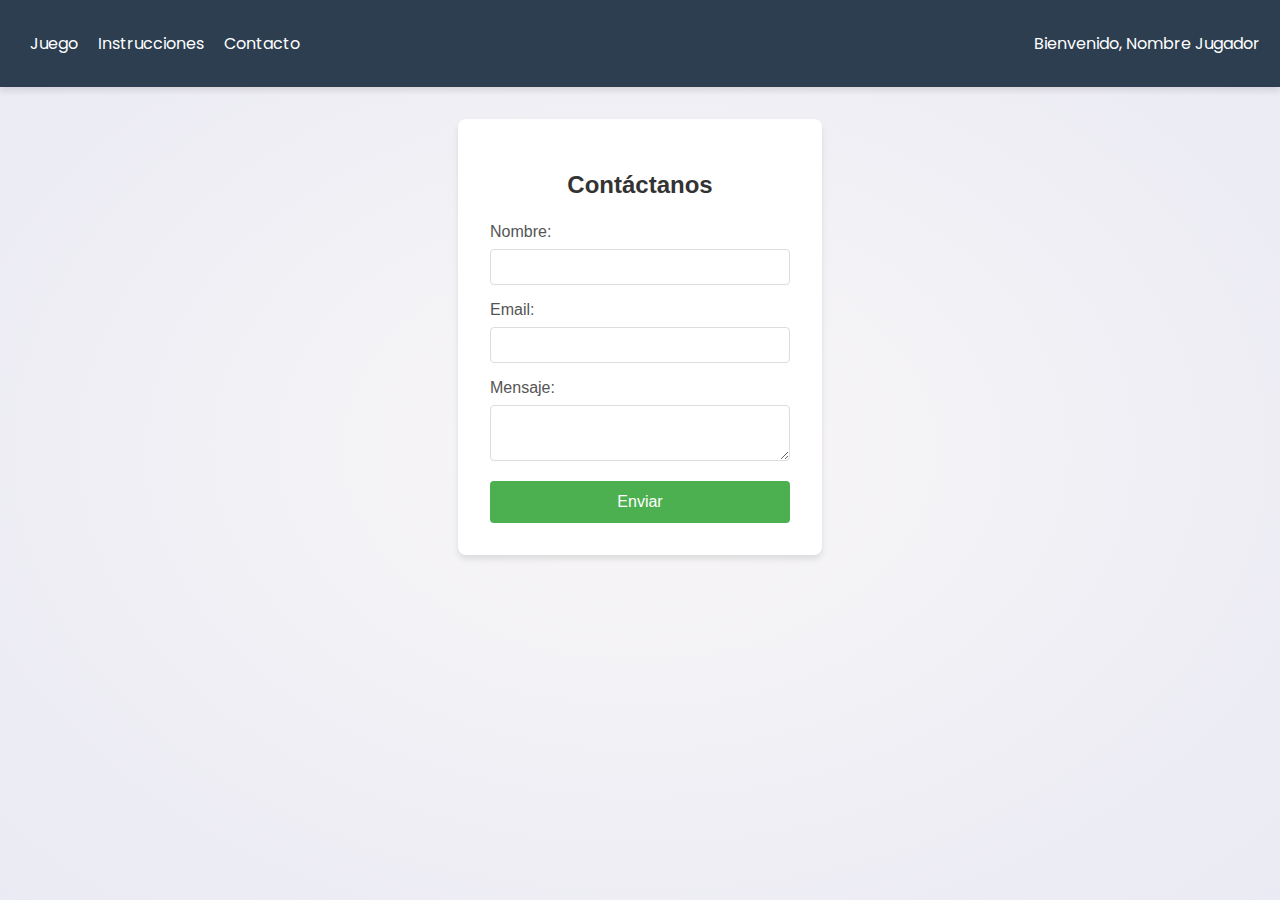
==== pages/contact.html @ 90051bb2 "Agregado de navbar responsive y ajuste de estilo en pag de contacto" ====
<!DOCTYPE html>
<html lang="es">

<head>
  <meta charset="UTF-8">
  <meta name="viewport" content="width=device-width, initial-scale=1.0">
  <title>Document</title>
  <link rel="stylesheet" href="../css/normalize.css" />
  <link rel="stylesheet" href="../css/base.css" />
  <link rel="stylesheet" href="../css/contact.css" />
</head>

<body>
  <div class="navigation-bar">
    <nav class="navbar">
      <div class="menu-icon" id="menu-icon">☰</div>
      <div class="navbar-links">
        <a href="../index.html">Juego</a>
        <a href="./rules.html">Instrucciones</a>
        <a href="#">Contacto</a>
      </div>
      <div class="navbar-welcome">
        <p>Bienvenido, <span id="player-name">Nombre Jugador</span></p>
      </div>
    </nav>
  </div>

  <div class="container">
    <form id="contact-form" class="contact-form">
      <h2 class="title">Contáctanos</h2>
      <div class="form-group">
        <label for="name" class="form-label">Nombre:</label>
        <input type="text" id="name" name="name" class="form-input" required>
        <span class="error-message"></span>
      </div>
      <div class="form-group">
        <label for="email" class="form-label">Email:</label>
        <input type="email" id="email" name="email" class="form-input" required>
        <span class="error-message"></span>
      </div>
      <div class="form-group">
        <label for="message" class="form-label">Mensaje:</label>
        <textarea id="message" name="message" class="form-input" required></textarea>
        <span class="error-message"></span>
      </div>
      <button type="submit" class="submit-button">Enviar</button>
    </form>
  </div>
  <script src="../js/contact.js"></script>

</body>

</html>
---- css/base.css ----
@import url('https://fonts.googleapis.com/css2?family=Poppins:wght@400;500;600&display=swap');

  body {
    min-height: 100%;
    margin: 0;
    padding: 0;
    font-family: 'Poppins', sans-serif;
    background: radial-gradient(ellipse at center, 
                #f8f6f6 0%, 
                #eaeaf4 100%);
                background-attachment: fixed;     
  }

  .button:hover {
    filter: brightness(90%);
  }
  
  .button:active {
    filter: brightness(80%);
  }
  
 /* NAVIGATION BAR */
 .navigation-bar {
  width: 100%;
  margin-bottom: 20px;
}

.navbar {
  display: flex;
  flex-wrap: wrap;
  justify-content: space-between;
  align-items: center;
  padding: 10px 20px;
  background-color: #2c3e50;
  color: #fff;
  box-shadow: 0 4px 6px rgba(0, 0, 0, 0.1);
}

.navbar-links {
  display: flex;
  flex-wrap: wrap;
}

.navbar-links a {
  color: #fff;
  text-decoration: none;
  margin: 5px 10px;
}

.navbar-links a:hover {
  text-decoration: underline;
}

.navbar-welcome {
  font-size: 16px;
  margin: 5px 0;
}

.menu-icon {
  display: none;
  cursor: pointer;
  font-size: 24px;
}

/* Media query para dispositivos móviles */
@media screen and (max-width: 768px) {
  .navbar {
      flex-direction: column;
      align-items: flex-start;
  }

  .navbar-links {
      display: none;
      width: 100%;
      flex-direction: column;
  }

  .navbar-links.active {
      display: flex;
  }

  .navbar-links a {
      margin: 10px 0;
  }

  .menu-icon {
      display: block;
      align-self: flex-end;
  }

  .navbar-welcome {
      order: -1;
      margin-bottom: 10px;
  }
}
---- css/contact.css ----
.container {
    background-color: #fff;
    padding: 32px;
    border-radius: 8px;
    box-shadow: 0 4px 6px rgba(0, 0, 0, 0.1);
    width: 100%;
    max-width: 300px;
    margin: 32px auto;
    font-family: Arial, sans-serif;
}

.contact-form {
    display: flex;
    flex-direction: column;
}

.title {
    text-align: center;
    margin-bottom: 24px;
    color: #333;
}

.form-group {
    margin-bottom: 16px;
}

.form-label {
    display: block;
    margin-bottom: 8px;
    color: #555;
}

.form-input {
    width: 100%;
    padding: 8px;
    border: 1px solid #ddd;
    border-radius: 4px;
    font-size: 16px;
    box-sizing: border-box;
}

.submit-button {
    background-color: #4CAF50;
    color: white;
    padding: 12px;
    border: none;
    border-radius: 4px;
    cursor: pointer;
    font-size: 16px;
    transition: background-color 0.3s;
}

.submit-button:hover {
    background-color: #45a049;
}

.error-message {
    color: #ff0000;
    font-size: 14px;
    margin-top: 4px;
    display: none;
}
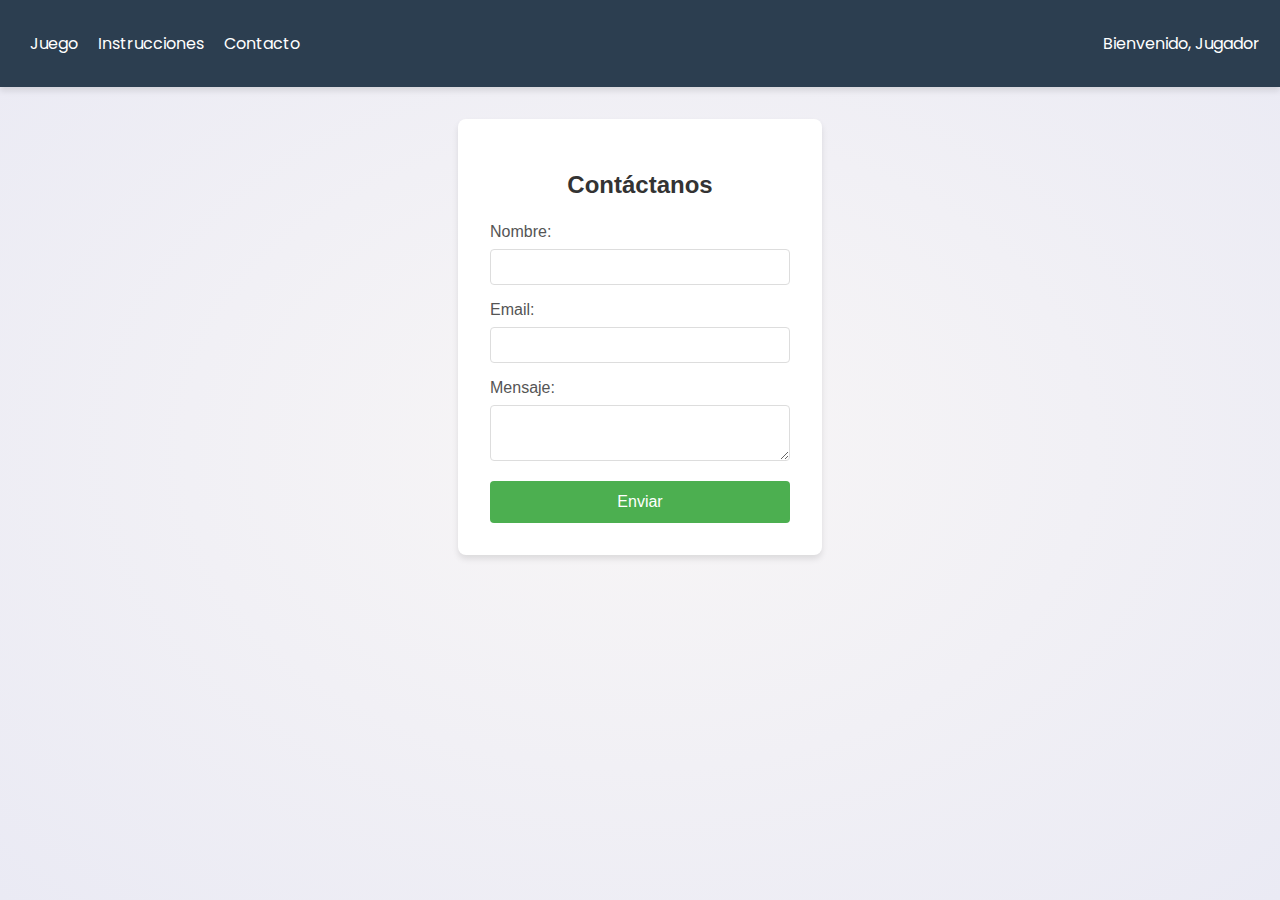
==== commit 462ce4c5: "Agrego nombre del jugador a navbar de contacto" ====
--- a/pages/contact.html
+++ b/pages/contact.html
@@ -4,7 +4,7 @@
 <head>
   <meta charset="UTF-8">
   <meta name="viewport" content="width=device-width, initial-scale=1.0">
-  <title>Document</title>
+  <title>Contacto</title>
   <link rel="stylesheet" href="../css/normalize.css" />
   <link rel="stylesheet" href="../css/base.css" />
   <link rel="stylesheet" href="../css/contact.css" />
@@ -13,20 +13,22 @@
 <body>
   <div class="navigation-bar">
     <nav class="navbar">
-      <div class="menu-icon" id="menu-icon">☰</div>
+      <div class="menu-icon" id="menu-icon">
+        <img src="./../svg/menu.svg" alt="Menu">
+      </div>
       <div class="navbar-links">
         <a href="../index.html">Juego</a>
         <a href="./rules.html">Instrucciones</a>
         <a href="#">Contacto</a>
       </div>
       <div class="navbar-welcome">
-        <p>Bienvenido, <span id="player-name">Nombre Jugador</span></p>
+        <p>Bienvenido, <span id="player-name"></span></p>
       </div>
     </nav>
   </div>
 
   <div class="container">
-    <form id="contact-form" class="contact-form">
+    <form id="contactForm" class="contact-form">
       <h2 class="title">Contáctanos</h2>
       <div class="form-group">
         <label for="name" class="form-label">Nombre:</label>
--- a/css/contact.css
+++ b/css/contact.css
@@ -1,12 +1,12 @@
 .container {
     background-color: #fff;
-    padding: 32px;
     border-radius: 8px;
     box-shadow: 0 4px 6px rgba(0, 0, 0, 0.1);
+    font-family: Arial, sans-serif;
+    margin: 32px auto;
+    max-width: 300px;
+    padding: 32px;
     width: 100%;
-    max-width: 300px;
-    margin: 32px auto;
-    font-family: Arial, sans-serif;
 }
 
 .contact-form {
@@ -14,39 +14,40 @@
     flex-direction: column;
 }
 
-.title {
-    text-align: center;
-    margin-bottom: 24px;
-    color: #333;
+.error-message {
+    color: #ff0000;
+    display: none;
+    font-size: 14px;
+    margin-top: 4px;
 }
 
 .form-group {
     margin-bottom: 16px;
 }
 
+.form-input {
+    border: 1px solid #ddd;
+    border-radius: 4px;
+    box-sizing: border-box;
+    font-size: 16px;
+    padding: 8px;
+    width: 100%;
+}
+
 .form-label {
+    color: #555;
     display: block;
     margin-bottom: 8px;
-    color: #555;
-}
-
-.form-input {
-    width: 100%;
-    padding: 8px;
-    border: 1px solid #ddd;
-    border-radius: 4px;
-    font-size: 16px;
-    box-sizing: border-box;
 }
 
 .submit-button {
     background-color: #4CAF50;
-    color: white;
-    padding: 12px;
     border: none;
     border-radius: 4px;
+    color: white;
     cursor: pointer;
     font-size: 16px;
+    padding: 12px;
     transition: background-color 0.3s;
 }
 
@@ -54,9 +55,8 @@
     background-color: #45a049;
 }
 
-.error-message {
-    color: #ff0000;
-    font-size: 14px;
-    margin-top: 4px;
-    display: none;
-}+.title {
+    color: #333;
+    margin-bottom: 24px;
+    text-align: center;
+}
